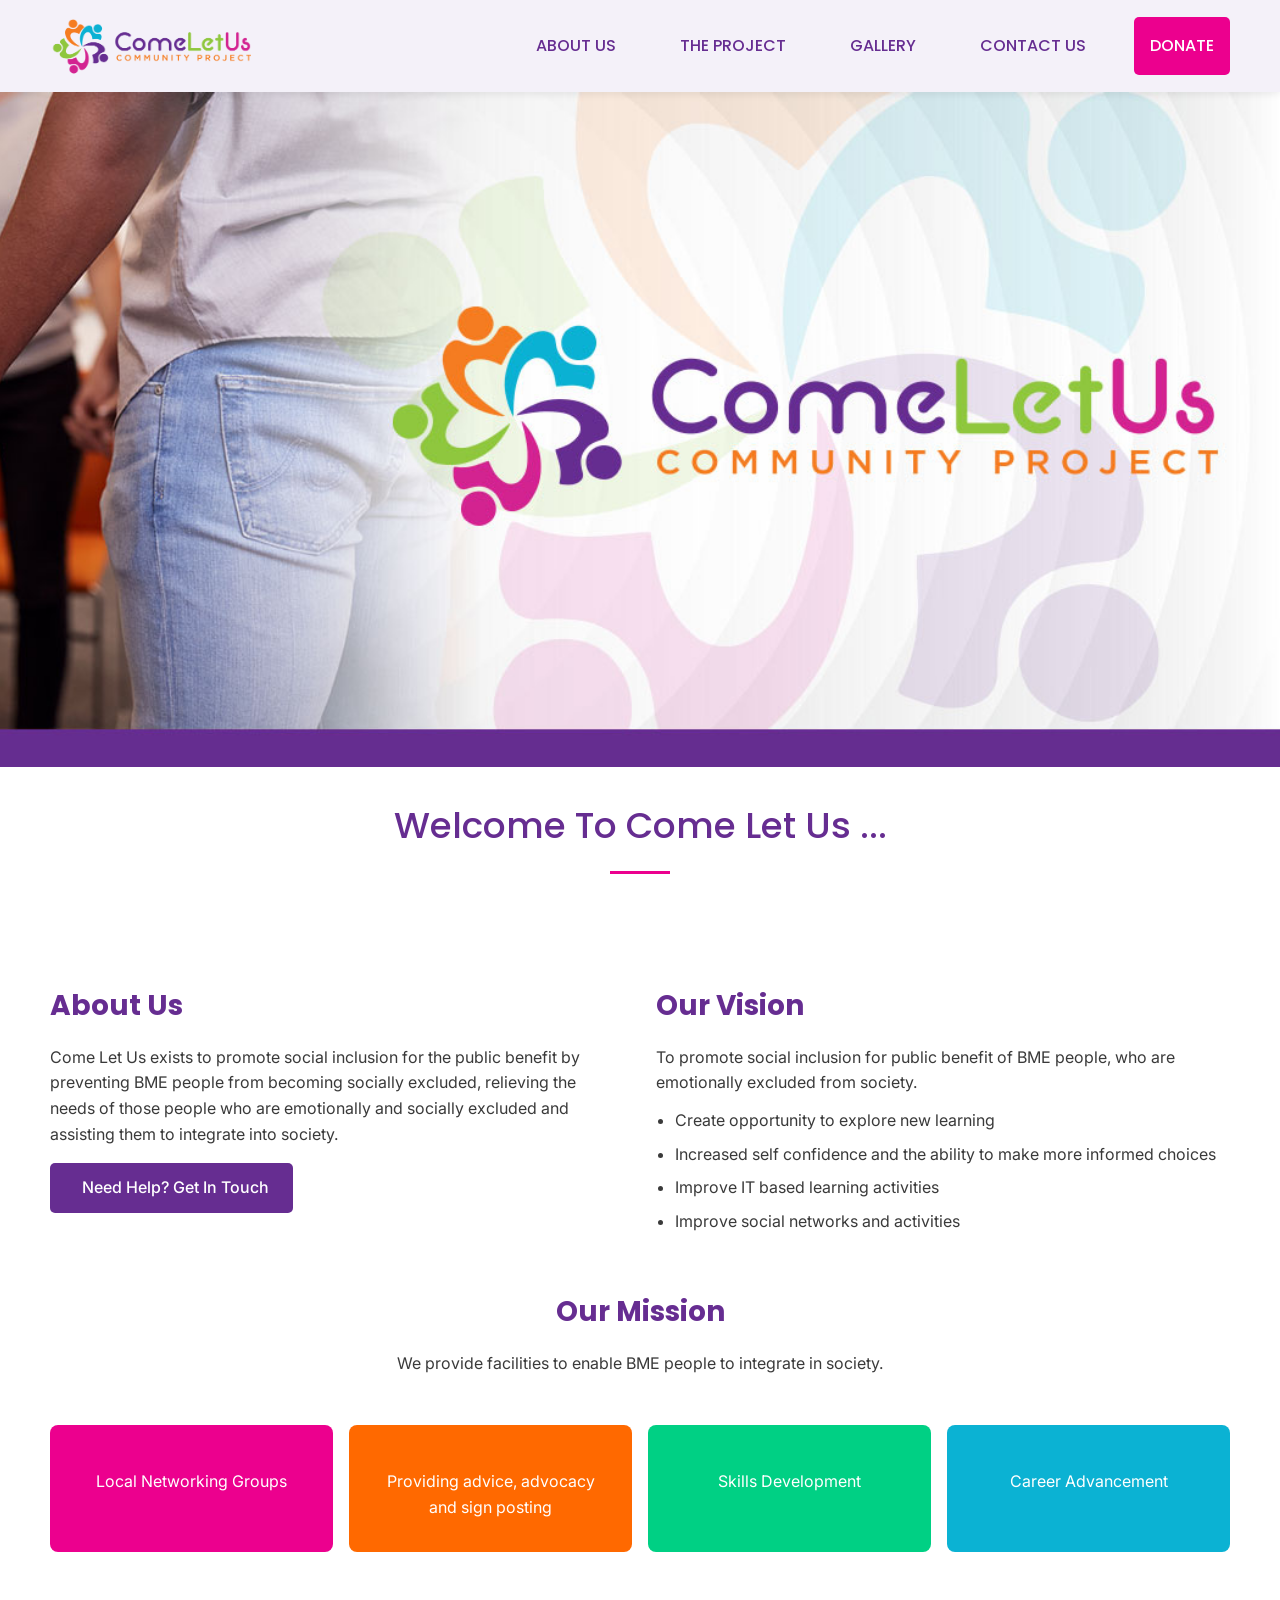
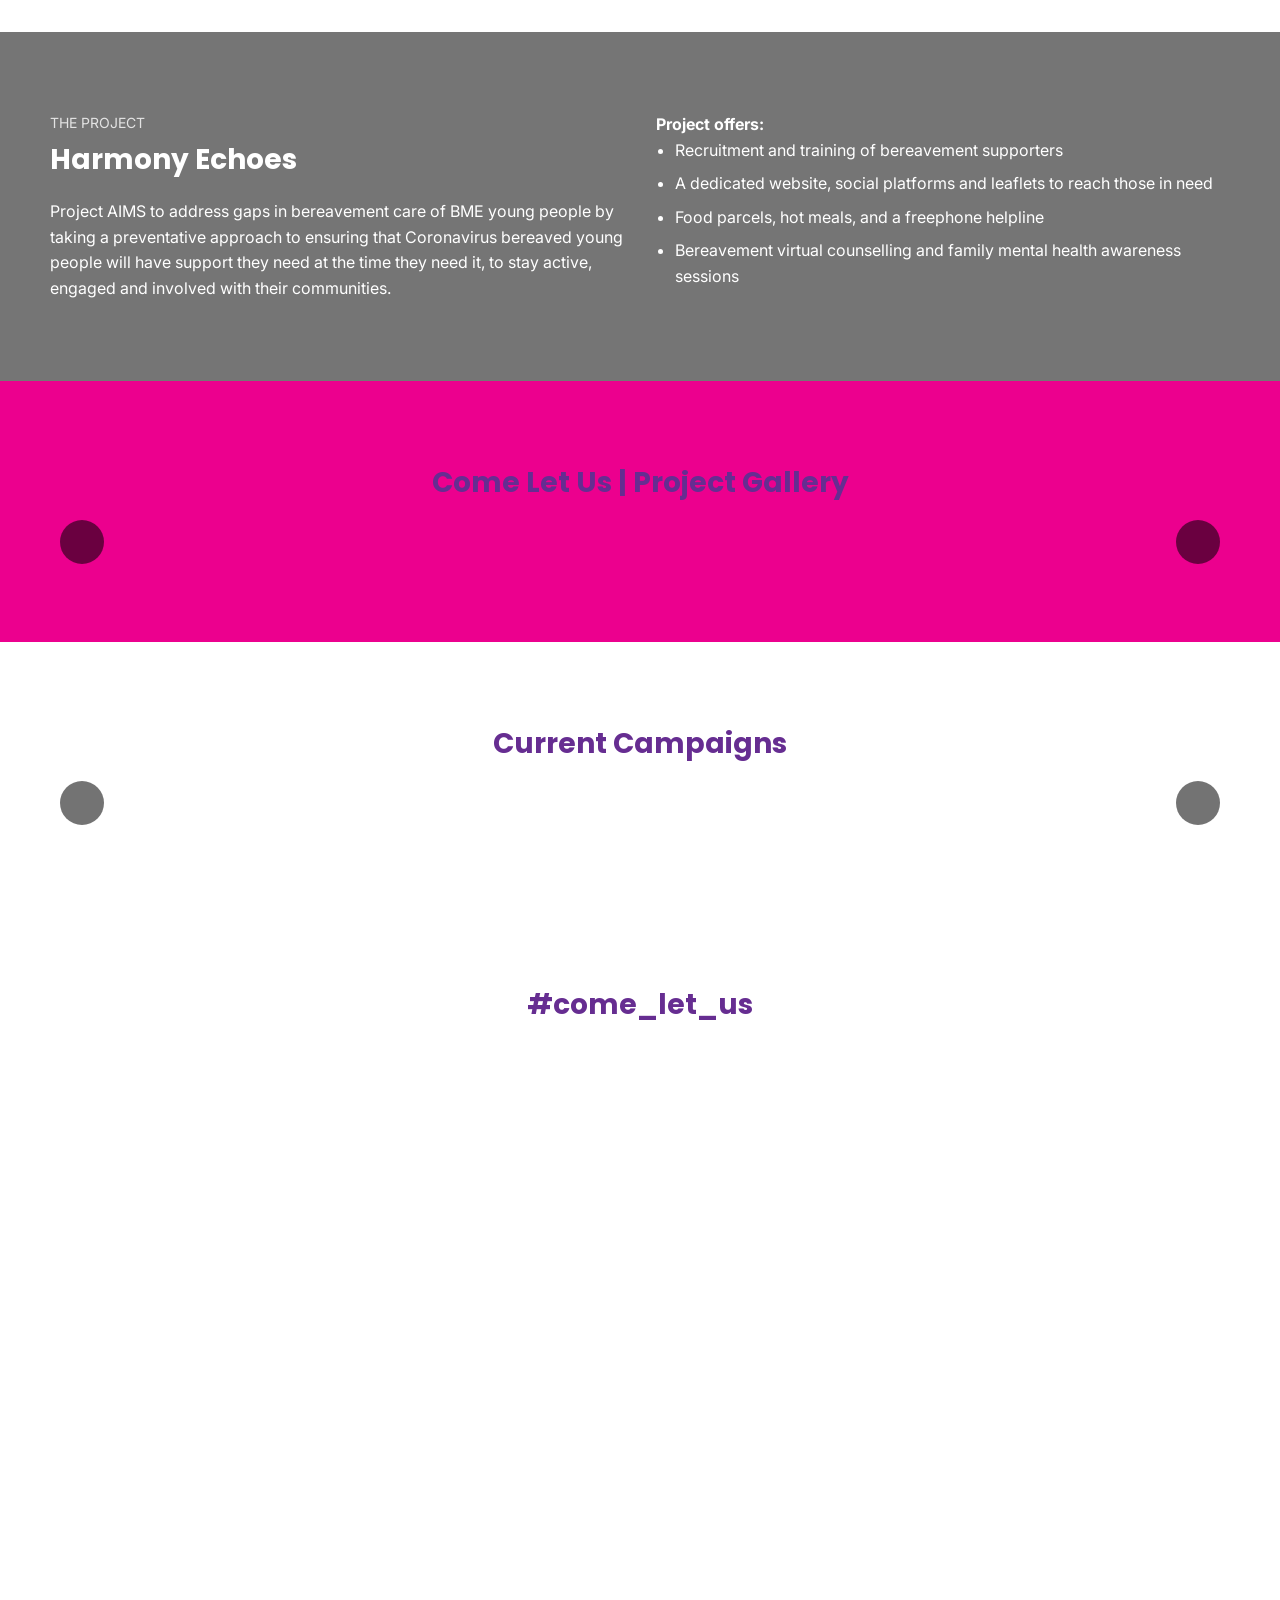
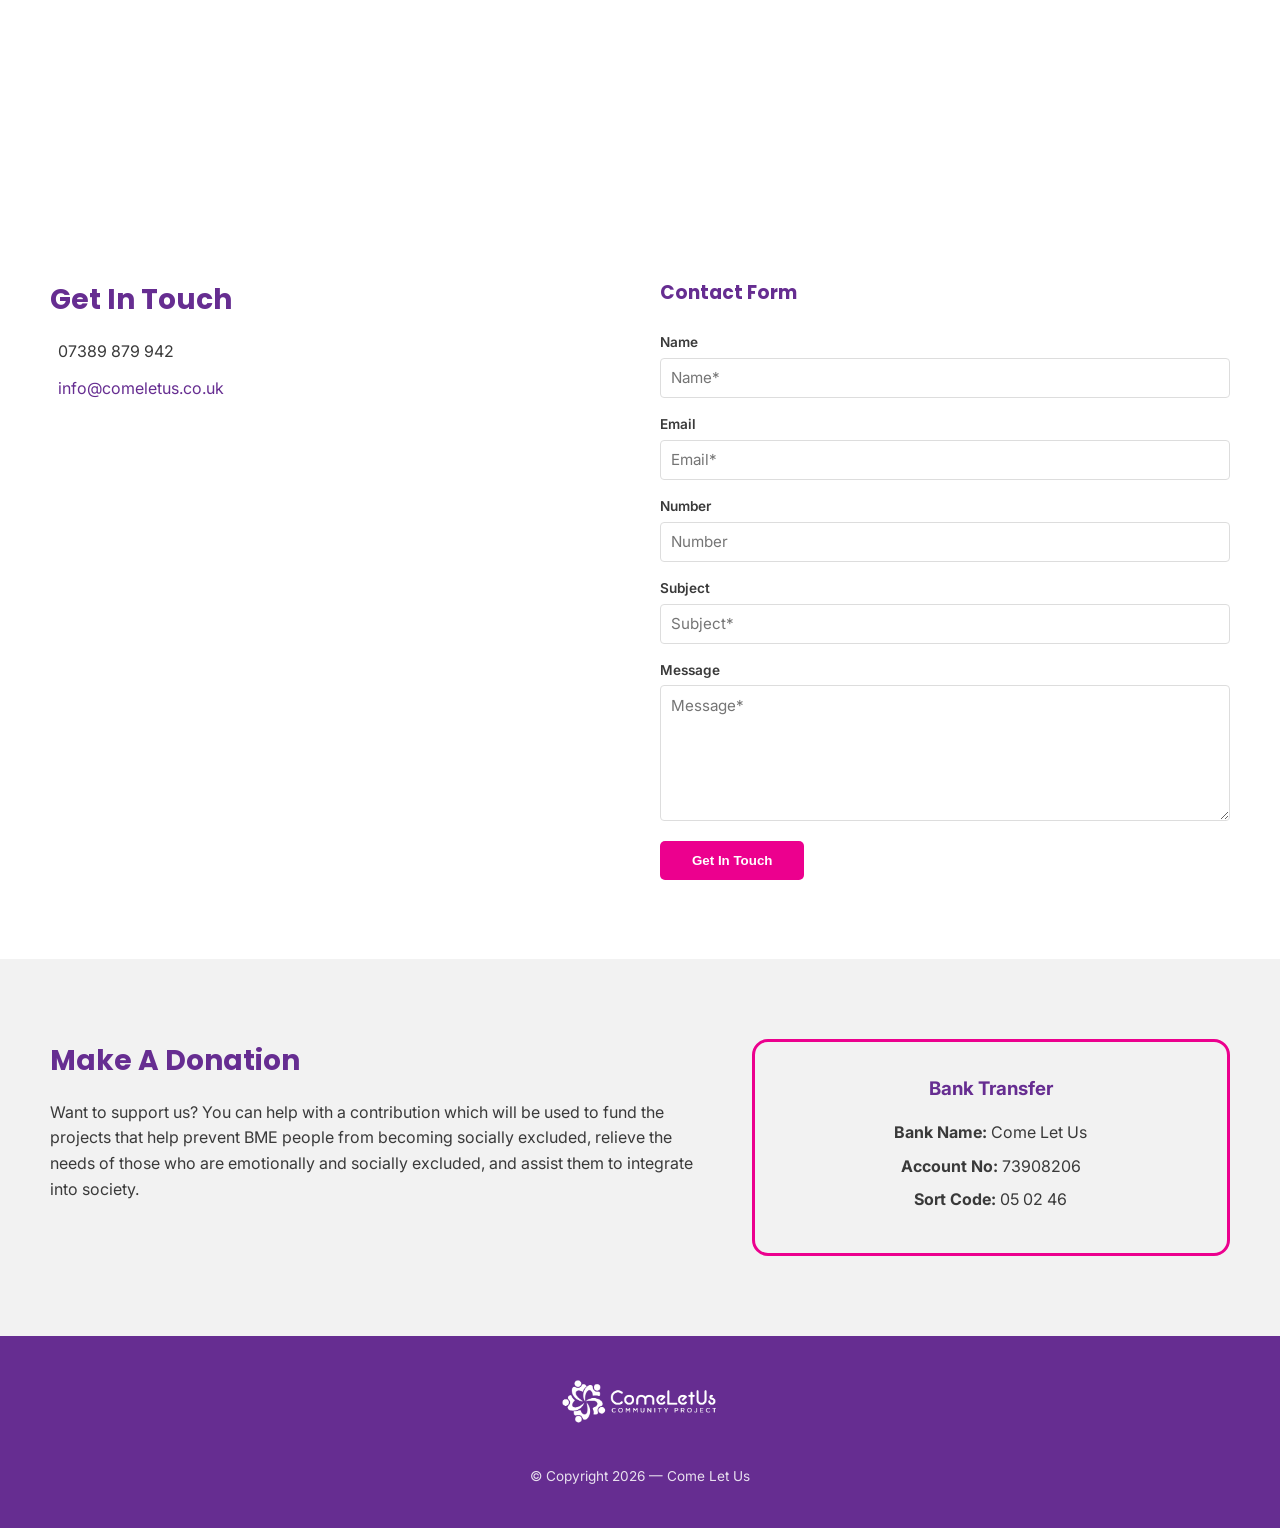
==== index.html @ 97556859 "come_let_us website" ====
<!DOCTYPE html>
<html lang="en">

<head>
  <meta charset="UTF-8">
  <meta name="viewport" content="width=device-width, initial-scale=1.0">
  <title>Come Let Us | Preventing BME People From Becoming Socially Excluded</title>
  <link rel="stylesheet" href="styles.css">
  <link rel="preconnect" href="https://fonts.googleapis.com">
  <link rel="preconnect" href="https://fonts.gstatic.com" crossorigin>
  <link
    href="https://fonts.googleapis.com/css2?family=Inter:ital,opsz,wght@0,14..32,100..900;1,14..32,100..900&family=Poppins:ital,wght@0,100;0,200;0,300;0,400;0,500;0,600;0,700;0,800;0,900;1,100;1,200;1,300;1,400;1,500;1,600;1,700;1,800;1,900&display=swap"
    rel="stylesheet">
  <link rel="stylesheet" type="text/css"
    href="https://cdn.jsdelivr.net/npm/@phosphor-icons/web@2.1.1/src/regular/style.css" />
  <link rel="stylesheet" type="text/css"
    href="https://cdn.jsdelivr.net/npm/@phosphor-icons/web@2.1.1/src/fill/style.css" />
</head>

<body>

  <header>
    <div class="logo-container">
      <a href="#top"><img src="images/come_let_us_logo.png" alt="Come Let Us logo"></a>
    </div>

    <nav class="navbar desktop-only">
      <ul>
        <li><a href="#about">ABOUT US</a></li>
        <li><a href="#theproject">THE PROJECT</a></li>
        <li><a href="#gallery">GALLERY</a></li>
        <li><a href="#contact">CONTACT US</a></li>
        <li class="donate-item"><a href="#donate" role="button">DONATE</a></li>
      </ul>
    </nav>

    <div class="mobile-only">
      <button id="navToggle" class="hamburger-btn" aria-label="Toggle navigation menu" aria-expanded="false"
        aria-controls="mobileNav">
        <i class="ph ph-list" id="iconBars"></i>
        <i class="ph ph-x" id="iconX"></i>
      </button>
    </div>

    <nav id="mobileNav" class="mobile-nav">
      <ul>
        <li><a href="#about">ABOUT US</a></li>
        <li><a href="#theproject">THE PROJECT</a></li>
        <li><a href="#gallery">GALLERY</a></li>
        <li><a href="#contact">CONTACT US</a></li>
        <li class="donate-item"><a href="#donate" role="button">DONATE</a></li>
      </ul>
    </nav>
  </header>

  <main>

    <section class="first-section">
      <img src="./images/come_let_us.jpg" alt="Come Let Us hero banner">
    </section>

    <section class="second-section reveal-on-scroll">
      <h1>Welcome To Come Let Us ...</h1>
      <hr>
    </section>

    <section id="about" class="about-section anchor-target reveal-on-scroll">
      <div class="about-grid">
        <div class="about-block">
          <h2>About Us</h2>
          <p>
            Come Let Us exists to promote social inclusion for the public
            benefit by preventing BME people from becoming socially
            excluded, relieving the needs of those people who are
            emotionally and socially excluded and assisting them to
            integrate into society.
          </p>
          <a href="#contact" class="cta-link">
            <i class="ph ph-hand-heart"></i> Need Help? Get In Touch
          </a>
        </div>

        <div class="about-block">
          <h2>Our Vision</h2>
          <p>To promote social inclusion for public benefit of BME people, who are emotionally excluded from society.
          </p>
          <ul>
            <li>Create opportunity to explore new learning</li>
            <li>Increased self confidence and the ability to make more informed choices</li>
            <li>Improve IT based learning activities</li>
            <li>Improve social networks and activities</li>
          </ul>
        </div>
      </div>

      <div class="mission-block">
        <h2>Our Mission</h2>
        <p>We provide facilities to enable BME people to integrate in society.</p>
      </div>

      <div class="value-cards">
        <div class="value-card reveal-on-scroll" style="background-color: var(--brand-pink);">
          <i class="ph ph-users-three"></i>
          <p>Local Networking Groups</p>
        </div>
        <div class="value-card reveal-on-scroll delay-1" style="background-color: var(--primary-orange);">
          <i class="ph ph-megaphone"></i>
          <p>Providing advice, advocacy and sign posting</p>
        </div>
        <div class="value-card reveal-on-scroll delay-2" style="background-color: var(--accent-green);">
          <i class="ph ph-graduation-cap"></i>
          <p>Skills Development</p>
        </div>
        <div class="value-card reveal-on-scroll delay-3" style="background-color: var(--primary-blue);">
          <i class="ph ph-briefcase"></i>
          <p>Career Advancement</p>
        </div>
      </div>
    </section>

    <section id="theproject" class="project-section anchor-target reveal-on-scroll">
      <div class="project-grid">
        <div class="project-block">
          <p class="eyebrow">The Project</p>
          <h2>Harmony Echoes</h2>
          <p>
            Project AIMS to address gaps in bereavement care of BME young
            people by taking a preventative approach to ensuring that
            Coronavirus bereaved young people will have support they need
            at the time they need it, to stay active, engaged and
            involved with their communities.
          </p>
        </div>

        <div class="project-block">
          <p><strong>Project offers:</strong></p>
          <ul>
            <li>Recruitment and training of bereavement supporters</li>
            <li>A dedicated website, social platforms and leaflets to reach those in need</li>
            <li>Food parcels, hot meals, and a freephone helpline</li>
            <li>Bereavement virtual counselling and family mental health awareness sessions</li>
          </ul>
        </div>
      </div>
    </section>

    <section id="gallery" class="gallery-section anchor-target reveal-on-scroll">
      <h2>Come Let Us | Project Gallery</h2>
      <div class="gallery-strip-wrap">
        <button class="gallery-arrow prev" data-target="galleryStrip" aria-label="Scroll gallery left">
          <i class="ph ph-caret-left"></i>
        </button>

        <div class="gallery-strip" id="galleryStrip">
          
        </div>

        <button class="gallery-arrow next" data-target="galleryStrip" aria-label="Scroll gallery right">
          <i class="ph ph-caret-right"></i>
        </button>
      </div>

      <button class="load-more-btn" data-target="galleryStrip">Load More</button>
    </section>

    <div class="simple-lightbox-overlay" id="simpleLightboxOverlay">
      <img src="" alt="" id="simpleLightboxImage">
    </div>

    <section class="flyers-section anchor-target reveal-on-scroll">
      <h2>Current Campaigns</h2>
      <div class="gallery-strip-wrap">
        <button class="gallery-arrow prev" data-target="flyerStrip" aria-label="Scroll flyers left">
          <i class="ph ph-caret-left"></i>
        </button>

        <div class="gallery-strip" id="flyerStrip">
          
        </div>

        <button class="gallery-arrow next" data-target="flyerStrip" aria-label="Scroll flyers right">
          <i class="ph ph-caret-right"></i>
        </button>
      </div>

      <button class="load-more-btn" data-target="flyerStrip">Load More</button>
    </section>

    <div class="lightbox-overlay" id="lightboxOverlay">
      <div class="lightbox-content-card">

        <div class="lightbox-image-pane">
          <img src="" alt="" id="lightboxImage">
        </div>

        <div class="lightbox-info-pane">
          <button class="lightbox-close-btn" id="lightboxCloseBtn" aria-label="Close">&times;</button>

          <div class="lightbox-details">
            <h3 id="lightboxTitle">Campaign Title</h3>
            <p id="lightboxCounter">1 / 10</p>
          </div>

          <div class="lightbox-actions-row">
            <div class="share-menu-container">
              <button class="share-trigger-btn" id="shareTriggerBtn" type="button">
                <i class="ph ph-share-network"></i> Share
              </button>

              <div class="share-dropdown" id="shareDropdown">
                <a href="#" class="share-icon fb" aria-label="Share on Facebook"><i
                    class="ph-fill ph-facebook-logo"></i></a>
                <a href="#" class="share-icon tw" aria-label="Share on X"><i class="ph-fill ph-x-logo"></i></a>
                <a href="#" class="share-icon ln" aria-label="Share on LinkedIn"><i
                    class="ph-fill ph-linkedin-logo"></i></a>
                <a href="#" class="share-icon pin" aria-label="Share on Pinterest"><i
                    class="ph-fill ph-pinterest-logo"></i></a>
                <a href="#" class="share-icon em" aria-label="Share via Email"><i class="ph-fill ph-envelope"></i></a>
              </div>
            </div>

            <a href="https://www.instagram.com/come_let_us/" target="_blank" rel="noopener"
              class="instagram-panel-link">
              <i class="ph ph-instagram-logo"></i> Instagram
            </a>
          </div>
        </div>

      </div>
    </div>

    <section class="videos-section anchor-target">
      <h2>#come_let_us</h2>
      <div class="video-grid">
        <div class="video-wrap">
          <iframe src="https://www.youtube.com/embed/sjAuBuwFG6w" title="Come Let Us project video" frameborder="0"
            allow="accelerometer; autoplay; clipboard-write; encrypted-media; gyroscope; picture-in-picture"
            allowfullscreen></iframe>
        </div>
        <div class="video-wrap">
          <iframe src="https://www.youtube.com/embed/yLN5S4JwXCw" title="Come Let Us bereavement presentation"
            frameborder="0"
            allow="accelerometer; autoplay; clipboard-write; encrypted-media; gyroscope; picture-in-picture"
            allowfullscreen></iframe>
        </div>
        <div class="video-wrap">
          <iframe src="https://www.youtube.com/embed/S5Kuxx9ghHA" title="January 2023 working and walking healthy"
            frameborder="0"
            allow="accelerometer; autoplay; clipboard-write; encrypted-media; gyroscope; picture-in-picture"
            allowfullscreen></iframe>
        </div>
      </div>
    </section>

    <section id="contact" class="contact-section anchor-target reveal-on-scroll">
      <div class="contact-grid">
        <div class="contact-details">
          <h2>Get In Touch</h2>
          <p><i class="ph ph-phone"></i> 07389 879 942</p>
          <p><i class="ph ph-envelope"></i> <a href="mailto:info@comeletus.co.uk">info@comeletus.co.uk</a></p>
        </div>
        <form class="contact-form" id="contactForm">
          <h3>Contact Form</h3>

          <label for="name">Name</label>
          <input type="text" id="name" name="name" placeholder="Name*" required>

          <label for="email">Email</label>
          <input type="email" id="email" name="email" placeholder="Email*" required>

          <label for="phone">Number</label>
          <input type="tel" id="phone" name="phone" placeholder="Number">

          <label for="subject">Subject</label>
          <input type="text" id="subject" name="subject" placeholder="Subject*" required>

          <label for="message">Message</label>
          <textarea id="message" name="message" rows="6" placeholder="Message*" required></textarea>

          <button type="submit">Get In Touch</button>
        </form>
      </div>
    </section>

    <section id="donate" class="donate-section anchor-target reveal-on-scroll">
      <div class="donate-grid">
        <div class="donate-text">
          <h2>Make A Donation</h2>
          <p>
            Want to support us? You can help with a contribution which
            will be used to fund the projects that help prevent BME
            people from becoming socially excluded, relieve the needs
            of those who are emotionally and socially excluded, and
            assist them to integrate into society.
          </p>
        </div>

        <div class="donate-card">
          <h3>Bank Transfer</h3>
          <p><strong>Bank Name:</strong> Come Let Us</p>
          <p><strong>Account No:</strong> 73908206</p>
          <p><strong>Sort Code:</strong> 05 02 46</p>
        </div>
      </div>
    </section>

  </main>

  <footer class="site-footer">
    <div class="footer-inner">
      <img src="images/come_let_us_logo.png" alt="Come Let Us logo" class="footer-logo">
      <ul class="footer-socials">
        <li><a href="https://www.facebook.com/ComeLetUsCommunityProject" target="_blank" rel="noopener"
            aria-label="Facebook"><i class="ph ph-facebook-logo"></i></a></li>
        <li><a href="https://www.instagram.com/come_let_us/" target="_blank" rel="noopener" aria-label="Instagram"><i
              class="ph ph-instagram-logo"></i></a></li>
      </ul>
      <p class="footer-copyright">&copy; Copyright 2026 — Come Let Us</p>
    </div>
  </footer>

  <a href="#top" class="scroll-top-link" id="scrollTopLink" aria-label="Scroll to top">
    <i class="ph ph-arrow-up"></i>
  </a>
  <script src="https://cdn.jsdelivr.net/npm/@supabase/supabase-js@2/dist/umd/supabase.js"></script>
  <script src="script.js"></script>
</body>

</html>
---- styles.css ----
/* ============================================
   DESIGN TOKENS
   ============================================ */
:root {
  --primary-blue: #0bb2d3;
  --accent-green: #00d084;
  --primary-lightgreen: #7bdcb5;
  --brand-pink: #ec008e;
  --primary-purple: #662d91;
  --primary-orange: #ff6900;
  --font-family-header: 'Poppins';
  --font-family-body: 'Inter';
  --header-height: 92px;
}

html {
  scroll-behavior: smooth;
}

* {
  margin: 0;
  padding: 0;
  box-sizing: border-box;
}

body {
  width: 100%;
  font-family: var(--font-family-body), sans-serif;
  color: #3a3a3a;
  line-height: 1.6;
}

img {
  max-width: 100%;
  display: block;
}

header {
  position: fixed;
  top: 0;
  left: 0;
  z-index: 1000;
  display: flex;
  justify-content: space-between;
  align-items: center;
  padding: 0 20px;
  background-color: #f4f1f9;
  box-shadow: 0 2px 8px rgba(0, 0, 0, 0.08);
  width: 100%;
  height: var(--header-height);
}

.logo-container {
  flex-shrink: 0;
}

.logo-container img {
  width: auto;
  height: 48px;
}

@media (min-width: 768px) {
  header {
    padding: 0 50px;
  }

  .logo-container img {
    height: 64px;
  }
}

nav,
.navbar ul li a {
  font-family: var(--font-family-header), sans-serif;
}

.navbar ul {
  display: flex;
  gap: 2rem;
}

.navbar ul li {
  list-style: none;
  white-space: nowrap;
}

.navbar ul li a {
  font-size: 16px;
  font-weight: 500;
  text-decoration: none;
  color: var(--primary-purple);
  padding: 1rem 1rem;
  background-color: transparent;
  display: inline-block;
}

.navbar ul li a:hover {
  background-color: rgba(102, 45, 145, 0.1);
  color: var(--primary-purple);
}

.navbar ul li.donate-item a {
  background-color: var(--brand-pink);
  color: #ffffff;
  border-radius: 5px;
}

.navbar ul li.donate-item a:hover {
  background-color: #c9007a;
}

.mobile-only {
  display: none;
}

.hamburger-btn {
  position: relative;
  width: 32px;
  height: 32px;
  background: none;
  border: none;
  cursor: pointer;
  padding: 0;
}

.hamburger-btn i {
  position: absolute;
  top: 0;
  left: 0;
  font-size: 28px;
  color: var(--primary-purple);
  transition:
    opacity 0.25s ease,
    transform 0.25s ease;
}

#iconX {
  opacity: 0;
  transform: rotate(-90deg);
}

.hamburger-btn.is-open #iconBars {
  opacity: 0;
  transform: rotate(90deg);
}

.hamburger-btn.is-open #iconX {
  opacity: 1;
  transform: rotate(0deg);
}

.mobile-nav {
  max-height: 0;
  overflow: hidden;
  transition: max-height 0.3s ease;
  position: fixed;
  top: var(--header-height);
  left: 0;
  width: 100%;
  background: #ffffff;
  z-index: 999;
}

.mobile-nav.is-open {
  max-height: 400px;
}

.mobile-nav ul {
  list-style: none;
}

.mobile-nav ul li {
  border-top: 1px solid rgba(102, 45, 145, 0.1);
}

.mobile-nav ul li a {
  display: block;
  padding: 1rem 1.25rem;
  color: var(--primary-purple);
  text-decoration: none;
  font-size: 15px;
}

.mobile-nav ul li.donate-item {
  padding: 1rem 1.25rem;
  border-top: 1px solid rgba(102, 45, 145, 0.1);
}

.mobile-nav ul li.donate-item a {
  display: inline-block;
  background-color: var(--brand-pink);
  color: #ffffff;
  padding: 0.5rem 1.2rem;
  border-radius: 5px;
}

@media (max-width: 767px) {
  .desktop-only {
    display: none;
  }
  .mobile-only {
    display: block;
  }
}

.anchor-target {
  scroll-margin-top: var(--header-height);
}

/* ============================================
   SCROLL REVEAL ANIMATIONS
   ============================================ */
.reveal-on-scroll {
  opacity: 1;
  transform: translateY(0);
  transition:
    opacity 0.8s cubic-bezier(0.25, 1, 0.5, 1),
    transform 0.8s cubic-bezier(0.25, 1, 0.5, 1);
  will-change: opacity, transform;
}

.js .reveal-on-scroll {
  opacity: 0;
  transform: translateY(30px);
}

.js .reveal-on-scroll.is-visible {
  opacity: 1;
  transform: translateY(0);
}

.delay-1 {
  transition-delay: 0.15s;
}
.delay-2 {
  transition-delay: 0.3s;
}
.delay-3 {
  transition-delay: 0.45s;
}
.delay-4 {
  transition-delay: 0.6s;
}

main {
  padding-top: var(--header-height);
}

.first-section {
  width: 100%;
  height: 40vh;
}

.first-section img {
  height: 100%;
  width: 100%;
  object-fit: cover;
  object-position: right;
}

@media (min-width: 768px) {
  .first-section {
    height: 75vh;

  }
}

.second-section {
  padding: 30px 40px;
  text-align: center;
}

.second-section h1 {
  font-size: 36px;
  font-weight: 500;
  font-family: var(--font-family-header), sans-serif;
  color: var(--primary-purple);
}

.second-section hr {
  width: 60px;
  height: 3px;
  margin: 1rem auto 0;
  background-color: var(--brand-pink);
  border: none;
}

.about-section,
.project-section,
.gallery-section,
.flyers-section,
.videos-section,
.contact-section,
.donate-section {
  padding: 50px 20px;
}

@media (min-width: 768px) {
  .about-section,
  .project-section,
  .gallery-section,
  .flyers-section,
  .videos-section,
  .contact-section,
  .donate-section {
    padding: 80px 50px;
  }
}

.about-section h2,
.project-section h2,
.gallery-section h2,
.flyers-section h2,
.videos-section h2,
.contact-section h2,
.donate-section h2 {
  font-family: var(--font-family-header), sans-serif;
  color: var(--primary-purple);
  font-size: 28px;
  margin-bottom: 1rem;
}

.about-grid {
  display: grid;
  gap: 2rem;
}

@media (min-width: 768px) {
  .about-grid {
    grid-template-columns: 1fr 1fr;
  }
}

.about-block ul {
  margin-top: 0.75rem;
  padding-left: 1.2rem;
}

.about-block li {
  margin-bottom: 0.5rem;
}

.cta-link {
  display: inline-flex;
  align-items: center;
  gap: 0.5rem;
  margin-top: 1rem;
  color: #ffffff;
  background-color: var(--primary-purple);
  padding: 0.75rem 1.5rem;
  border-radius: 5px;
  text-decoration: none;
  font-weight: 500;
}

.cta-link:hover {
  background-color: #4f2270;
}

.mission-block {
  text-align: center;
  margin: 3rem 0;
}

.value-cards {
  display: grid;
  grid-template-columns: 1fr;
  gap: 1rem;
}

@media (min-width: 600px) {
  .value-cards {
    grid-template-columns: repeat(2, 1fr);
  }
}

@media (min-width: 1000px) {
  .value-cards {
    grid-template-columns: repeat(4, 1fr);
  }
}

.value-card {
  color: #ffffff;
  padding: 2rem 1.5rem;
  border-radius: 8px;
  text-align: center;
}

.value-card i {
  font-size: 36px;
  margin-bottom: 0.75rem;
  display: block;
}

.project-section {
  background-color: #757575;
  color: #ffffff;
}

.project-section h2,
.project-section .eyebrow {
  color: #ffffff;
}

.eyebrow {
  text-transform: uppercase;
  font-size: 14px;
  opacity: 0.8;
  margin-bottom: 0.25rem;
}

.project-grid {
  display: grid;
  gap: 2rem;
}

@media (min-width: 768px) {
  .project-grid {
    grid-template-columns: 1fr 1fr;
  }
}

.project-block ul {
  padding-left: 1.2rem;
}

.project-block li {
  margin-bottom: 0.5rem;
}

/* ============================================
   GALLERY + FLYERS
   ============================================ */
.gallery-section {
  background-color: var(--brand-pink);
  color: #ffffff;
}

.gallery-section h2,
.flyers-section h2 {
  text-align: center;
}

.flyers-section h2 {
  color: var(--primary-purple);
}

.gallery-strip-wrap {
  position: relative;
}

.gallery-strip {
  display: flex;
  flex-direction: column;
  gap: 12px;
  width: 100%;
}

.gallery-strip img {
  width: 100%;
  border-radius: 2px;
  aspect-ratio: 4 / 3;
  object-fit: cover;
  cursor: pointer;
  transition: transform 0.2s ease-in-out;
}

.gallery-strip img:hover {
  transform: scale(1.03);
}

.gallery-strip img:active {
  transform: scale(0.97);
}

.gallery-strip .extra-item {
  display: none;
}

.gallery-strip.is-revealed .extra-item {
  display: block;
}

.load-more-btn {
  display: block;
  margin: 1.25rem auto 0;
  background-color: var(--primary-purple);
  color: #ffffff;
  border: none;
  border-radius: 5px;
  padding: 0.6rem 1.75rem;
  font-weight: 600;
  cursor: pointer;
}

.load-more-btn:hover {
  background-color: #4f2270;
}

.load-more-btn.is-hidden {
  display: none;
}

@media (min-width: 768px) {
  .gallery-strip {
    flex-direction: row;
    gap: 20px;          /* Restored a nice spacing between your cards */
    overflow-x: auto;   /* Allows smooth horizontal track scrolling */
    scroll-behavior: smooth;
    width: 100%;
    padding: 20px 0;
  }
.gallery-strip::-webkit-scrollbar {
    display: none;
  }
  .gallery-strip {
    -ms-overflow-style: none;  /* IE and Edge */
    scrollbar-width: none;  /* Firefox */
  }
  .gallery-strip .extra-item {
    display: block;
  }

  .gallery-strip img {
  flex: 0 0 280px; /* Lock base basis size explicitly to 280px (Forces width calculation) */
    width: 280px;
    height: 210px;
    aspect-ratio: 4 / 3;
    object-fit: cover;
  }

  .load-more-btn {
    display: none;
  }
}

.gallery-arrow {
  display: none;
}

@media (min-width: 768px) {
  .gallery-arrow {
    display: flex;
    align-items: center;
    justify-content: center;
    position: absolute;
    top: 50%;
    transform: translateY(-50%);
    width: 44px;
    height: 44px;
    border-radius: 50%;
    border: none;
    background-color: rgba(0, 0, 0, 0.55);
    color: #ffffff;
    font-size: 20px;
    cursor: pointer;
    z-index: 5;
    transition: background-color 0.2s ease;
  }

  .gallery-arrow:hover {
    background-color: rgba(0, 0, 0, 0.8);
  }

  .gallery-arrow.prev {
    left: 10px;
  }

  .gallery-arrow.next {
    right: 10px;
  }
}

/* ============================================
   SIMPLE LIGHTBOX — gallery photos only
   Just the clicked image, enlarged, centred, on a dark
   backdrop. No title, counter, Share, or Instagram link —
   that richer panel is reserved for flyers (below).
   ============================================ */
.simple-lightbox-overlay {
  position: fixed;
  inset: 0;
  background-color: rgba(0, 0, 0, 0.85);
  display: flex;
  align-items: center;
  justify-content: center;
  z-index: 2000;
  opacity: 0;
  visibility: hidden;
  transition:
    opacity 0.25s ease,
    visibility 0.25s ease;
  padding: 20px;
}

.simple-lightbox-overlay.is-open {
  opacity: 1;
  visibility: visible;
}

.simple-lightbox-overlay img {
  max-width: 90vw;
  max-height: 85vh;
  border-radius: 2px;
  transform: scale(0.92);
  transition: transform 0.25s ease;
  cursor: zoom-out;
}

.simple-lightbox-overlay.is-open img {
  transform: scale(1);
}

/* ============================================
   LIGHTBOX (enhanced — flyers only)
   ============================================ */
.lightbox-overlay {
  position: fixed;
  inset: 0;
  background-color: rgba(0, 0, 0, 0.85);
  display: flex;
  align-items: center;
  justify-content: center;
  z-index: 2000;
  opacity: 0;
  visibility: hidden;
  transition:
    opacity 0.25s ease,
    visibility 0.25s ease;
  padding: 20px;
}

.lightbox-overlay.is-open {
  opacity: 1;
  visibility: visible;
}

.lightbox-content-card {
  display: flex;
  flex-direction: column;
  background-color: #ffffff;
  width: 95vw;
  max-width: 1100px;
  height: 85vh;
  border-radius: 4px;
  overflow: hidden;
  box-shadow: 0 24px 48px rgba(0, 0, 0, 0.4);
  transform: scale(0.95);
  transition: transform 0.3s cubic-bezier(0.16, 1, 0.3, 1);
}

.lightbox-overlay.is-open .lightbox-content-card {
  transform: scale(1);
}

.lightbox-image-pane {
  background-color: #1a1a1a;
  display: flex;
  align-items: center;
  justify-content: center;
  flex: 1;
  padding: 10px;
  overflow: hidden;
}

.lightbox-image-pane img {
  max-width: 100%;
  max-height: 100%;
  object-fit: contain;
  border-radius: 0;
}

.lightbox-info-pane {
  position: relative;
  width: 100%;
  background-color: #ffffff;
  padding: 30px 24px;
  display: flex;
  flex-direction: column;
  justify-content: flex-start;
  gap: 20px;
  border-top: 1px solid #eee;
}

@media (min-width: 768px) {
  .lightbox-content-card {
    flex-direction: row;
  }
  .lightbox-image-pane {
    flex: 1.4;
  }
  .lightbox-info-pane {
    width: 320px;
    border-top: none;
    border-left: 1px solid #eee;
  }
}

.lightbox-close-btn {
  position: absolute;
  top: 12px;
  right: 16px;
  background: none;
  border: none;
  font-size: 28px;
  color: #666;
  cursor: pointer;
  line-height: 1;
}

.lightbox-details h3 {
  font-family: var(--font-family-header), sans-serif;
  color: var(--primary-purple);
  font-size: 18px;
  margin-bottom: 6px;
  padding-right: 20px;
  text-transform: uppercase;
}

.lightbox-details p {
  font-size: 13px;
  color: #888;
}

.lightbox-actions-row {
  display: flex;
  align-items: center;
  gap: 24px;
  margin-top: 10px;
  font-size: 14px;
}

.share-trigger-btn,
.instagram-panel-link {
  display: inline-flex;
  align-items: center;
  gap: 6px;
  background: none;
  border: none;
  color: #333;
  font-family: inherit;
  font-size: 14px;
  cursor: pointer;
  text-decoration: none;
}

.share-trigger-btn:hover,
.instagram-panel-link:hover {
  color: var(--brand-pink);
}

.share-menu-container {
  position: relative;
}

.share-dropdown {
  position: absolute;
  bottom: calc(100% + 10px);
  left: 0;
  background-color: #222;
  display: flex;
  gap: 12px;
  padding: 8px 14px;
  border-radius: 4px;
  box-shadow: 0 4px 12px rgba(0, 0, 0, 0.25);
  opacity: 0;
  visibility: hidden;
  transform: translateY(5px);
  transition:
    opacity 0.2s ease,
    transform 0.2s ease,
    visibility 0.2s ease;
  z-index: 10;
}

.share-dropdown.is-active {
  opacity: 1;
  visibility: visible;
  transform: translateY(0);
}

.share-dropdown::after {
  content: '';
  position: absolute;
  top: 100%;
  left: 20px;
  border-width: 6px;
  border-style: solid;
  border-color: #222 transparent transparent transparent;
}

.share-icon {
  color: #fff;
  font-size: 18px;
  transition: color 0.15s ease;
}

.share-icon:hover {
  color: var(--primary-blue);
}

/* ============================================
   VIDEOS
   ============================================ */
.videos-section h2 {
  text-align: center;
}

.video-grid {
  display: grid;
  gap: 1.5rem;
}

@media (min-width: 768px) {
  .video-grid {
    grid-template-columns: 1fr 1fr;
  }
}

.video-wrap {
  position: relative;
  width: 100%;
  height: 0;
  padding-bottom: 56.25%;
  border-radius: 8px;
  overflow: hidden;
}

.video-wrap iframe {
  position: absolute;
  top: 0;
  left: 0;
  width: 100%;
  height: 100%;
  border: none;
}

/* ============================================
   CONTACT
   ============================================ */
.contact-grid {
  display: grid;
  gap: 2.5rem;
}

@media (min-width: 768px) {
  .contact-grid {
    grid-template-columns: 1fr 1fr;
  }
}

.contact-details p {
  display: flex;
  align-items: center;
  gap: 0.5rem;
  margin-bottom: 0.75rem;
}

.contact-details a {
  color: var(--primary-purple);
  text-decoration: none;
}

.contact-details a:hover {
  text-decoration: underline;
}

.contact-form {
  display: flex;
  flex-direction: column;
  gap: 0.25rem;
}

.contact-form h3 {
  font-family: var(--font-family-header), sans-serif;
  color: var(--primary-purple);
  margin-bottom: 0.5rem;
}

.contact-form label {
  font-size: 0.85rem;
  font-weight: 600;
  margin-top: 0.75rem;
}

.contact-form input,
.contact-form textarea {
  border: 1px solid #ddd;
  border-radius: 4px;
  padding: 0.6rem;
  font-family: inherit;
  font-size: 0.95rem;
}

.contact-form input:focus,
.contact-form textarea:focus {
  outline: 2px solid var(--primary-purple);
  outline-offset: 1px;
}

.contact-form button {
  margin-top: 1rem;
  align-self: flex-start;
  background-color: var(--brand-pink);
  color: #ffffff;
  border: none;
  border-radius: 5px;
  padding: 0.75rem 2rem;
  font-weight: 600;
  cursor: pointer;
}

.contact-form button:hover {
  background-color: #c9007a;
}

/* ============================================
   DONATE
   ============================================ */
.donate-section {
  background-color: #f2f2f2;
}

.donate-grid {
  display: grid;
  gap: 2rem;
  align-items: start;
}

@media (min-width: 768px) {
  .donate-grid {
    grid-template-columns: 1.4fr 1fr;
  }
}

.donate-card {
  border: 3px solid var(--brand-pink);
  border-radius: 16px;
  padding: 2rem;
  text-align: center;
}

.donate-card h3 {
  color: var(--primary-purple);
  margin-bottom: 1rem;
}

.donate-card p {
  margin-bottom: 0.5rem;
}

/* ============================================
   FOOTER
   ============================================ */
.site-footer {
  background-color: var(--primary-purple);
  color: #ffffff;
  padding: 40px 20px;
}

.footer-inner {
  display: flex;
  flex-direction: column;
  align-items: center;
  gap: 1.25rem;
  text-align: center;
}

.footer-logo {
  height: 50px;
  width: auto;
  filter: brightness(0) invert(1);
}

.footer-socials {
  display: flex;
  gap: 1.25rem;
  list-style: none;
}

.footer-socials a {
  color: #ffffff;
  font-size: 22px;
}

.footer-socials a:hover {
  color: var(--brand-pink);
}

.footer-copyright {
  font-size: 0.85rem;
  opacity: 0.85;
}

/* ============================================
   SCROLL-TO-TOP BUTTON
   ============================================ */
.scroll-top-link {
  position: fixed;
  bottom: 30px;
  right: 30px;
  width: 48px;
  height: 48px;
  border-radius: 50%;
  background-color: var(--primary-purple);
  color: #ffffff;
  display: flex;
  align-items: center;
  justify-content: center;
  font-size: 20px;
  text-decoration: none;
  opacity: 0;
  visibility: hidden;
  transition:
    opacity 0.25s ease,
    visibility 0.25s ease;
  z-index: 998;
}

.scroll-top-link.is-visible {
  opacity: 1;
  visibility: visible;
}

.scroll-top-link:hover {
  background-color: var(--brand-pink);
}
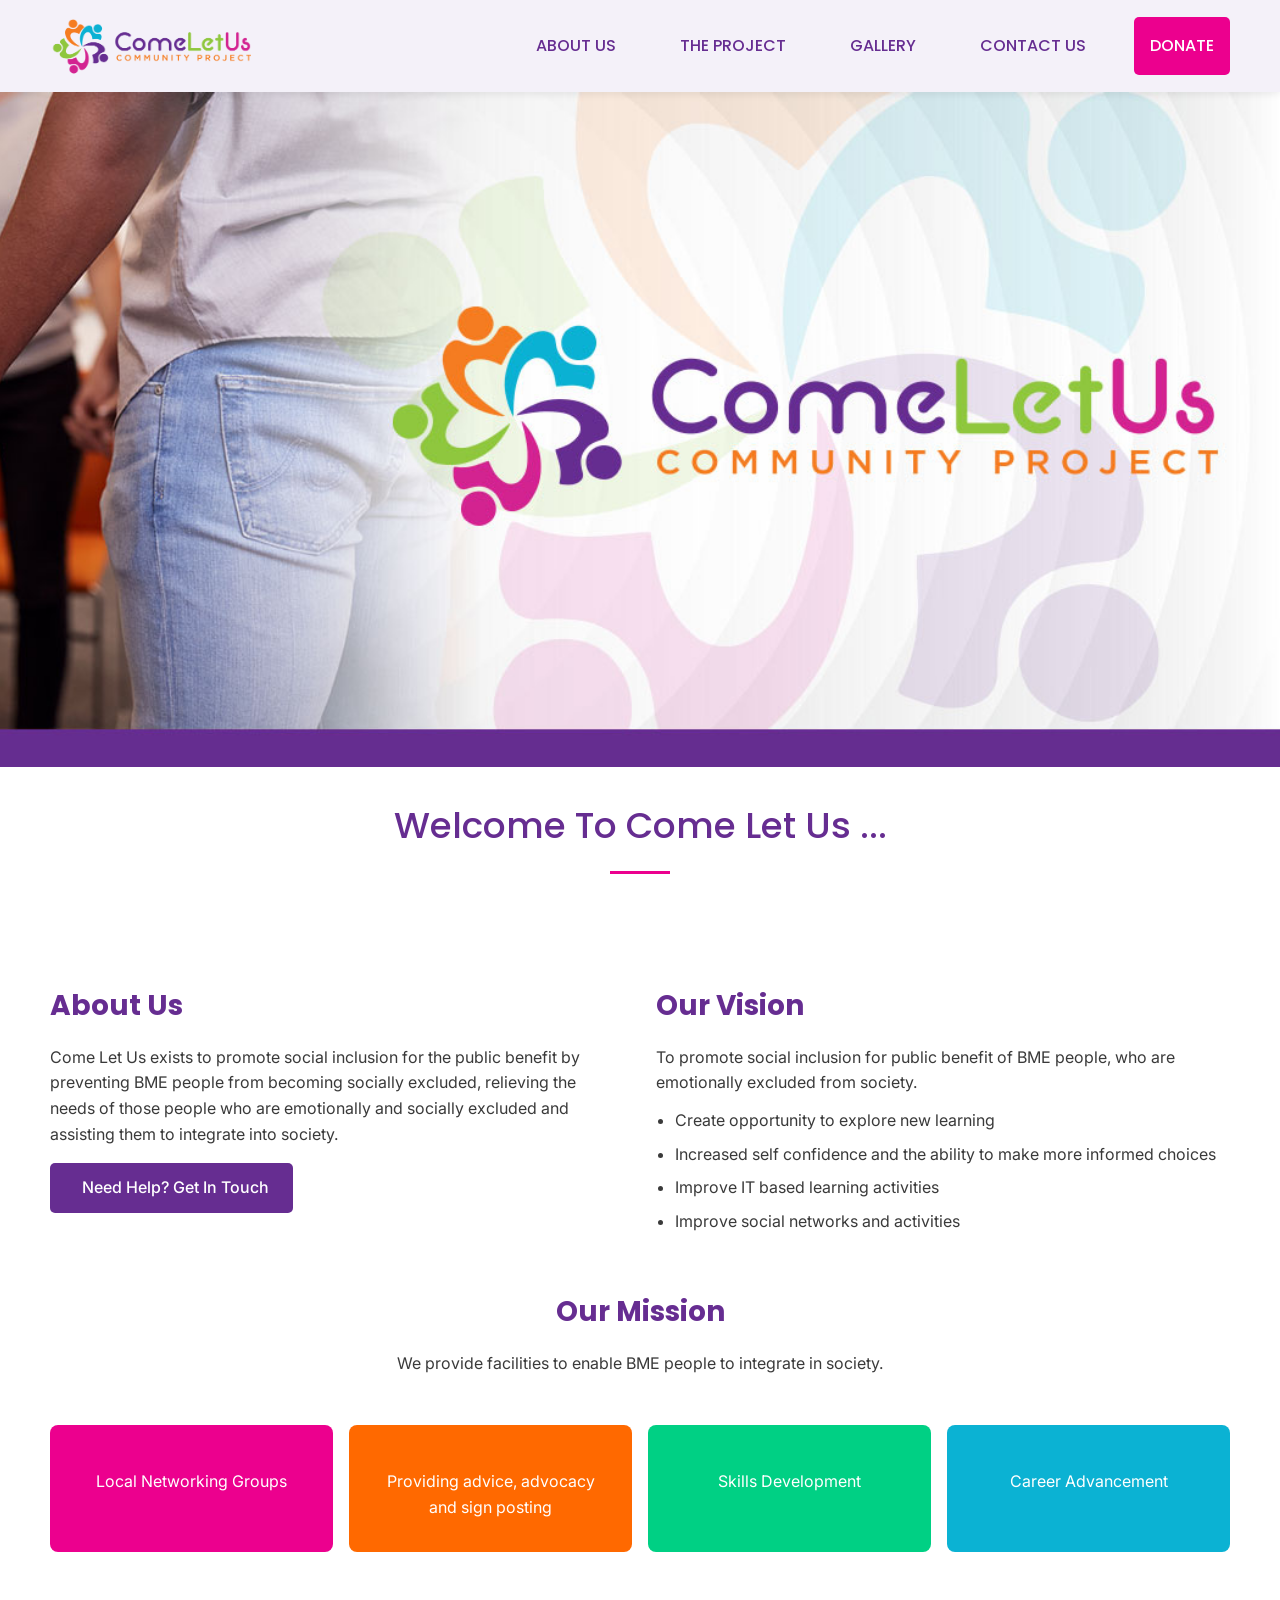
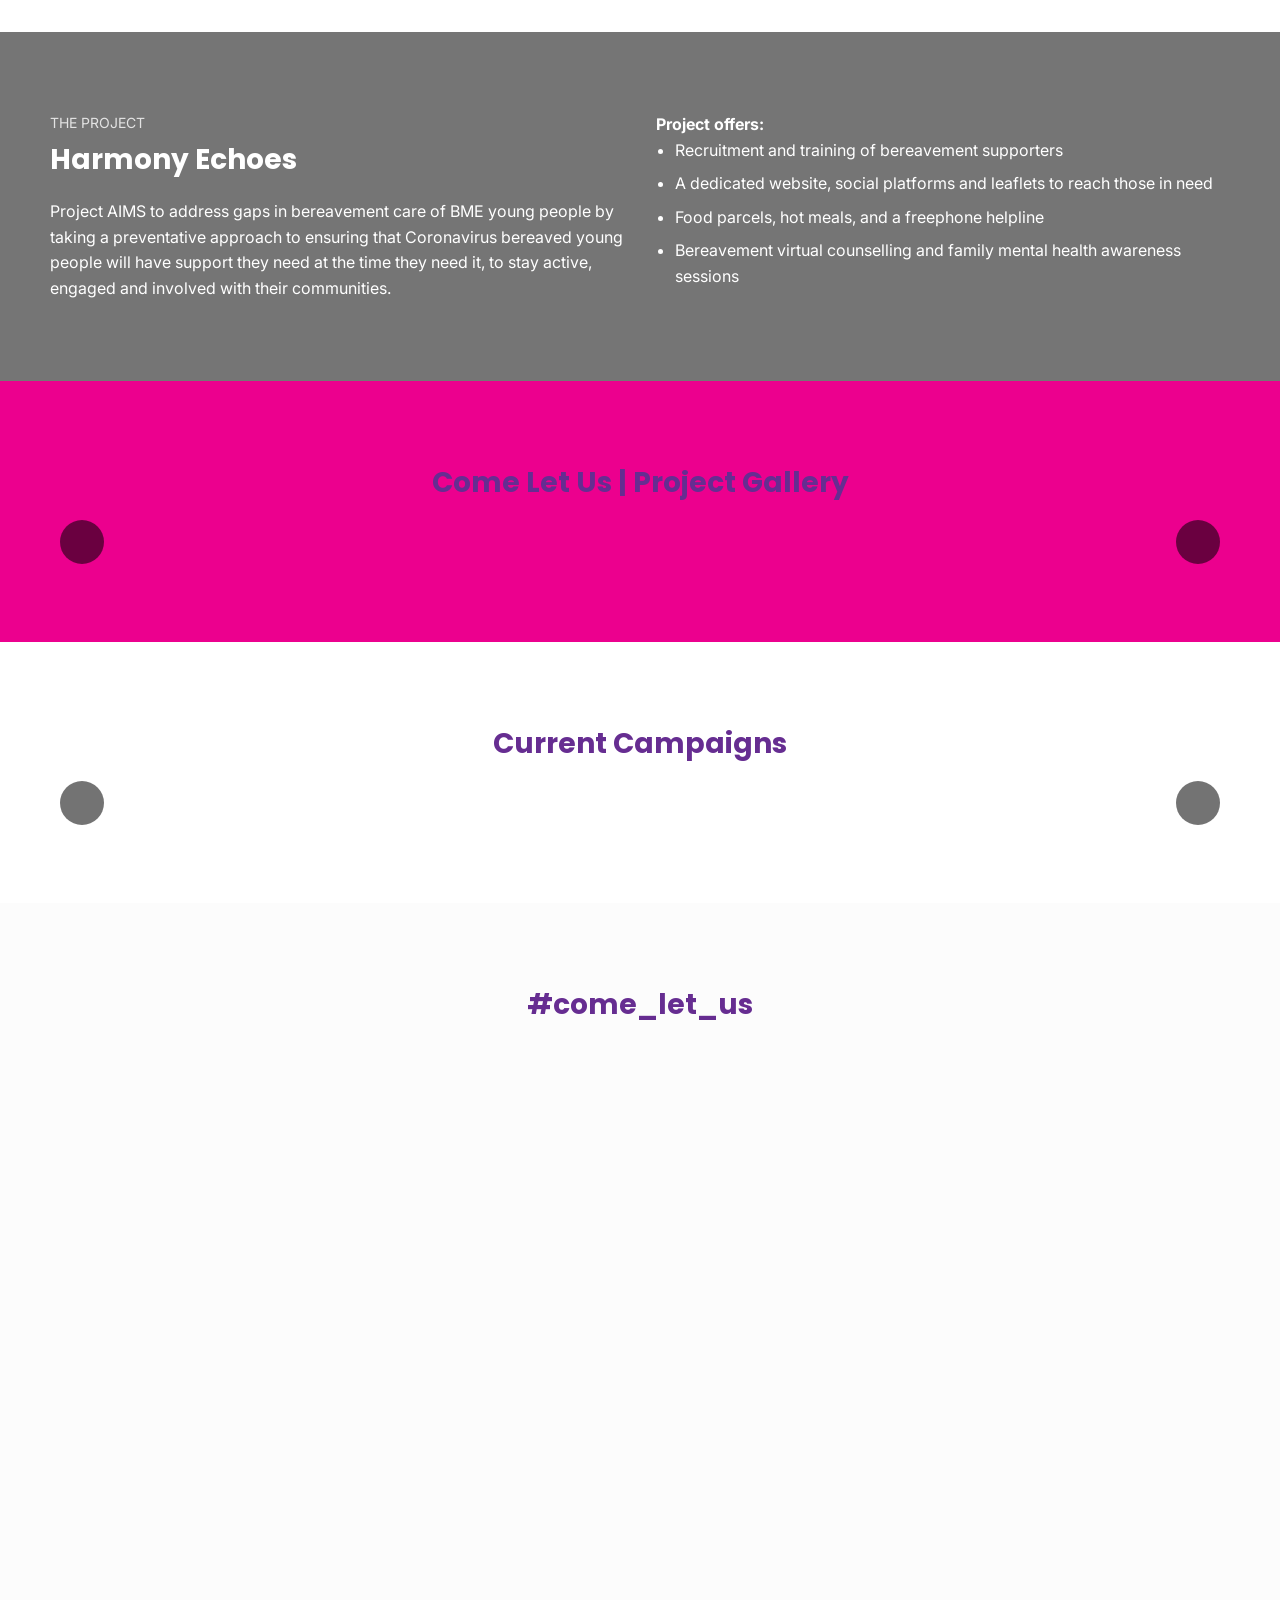
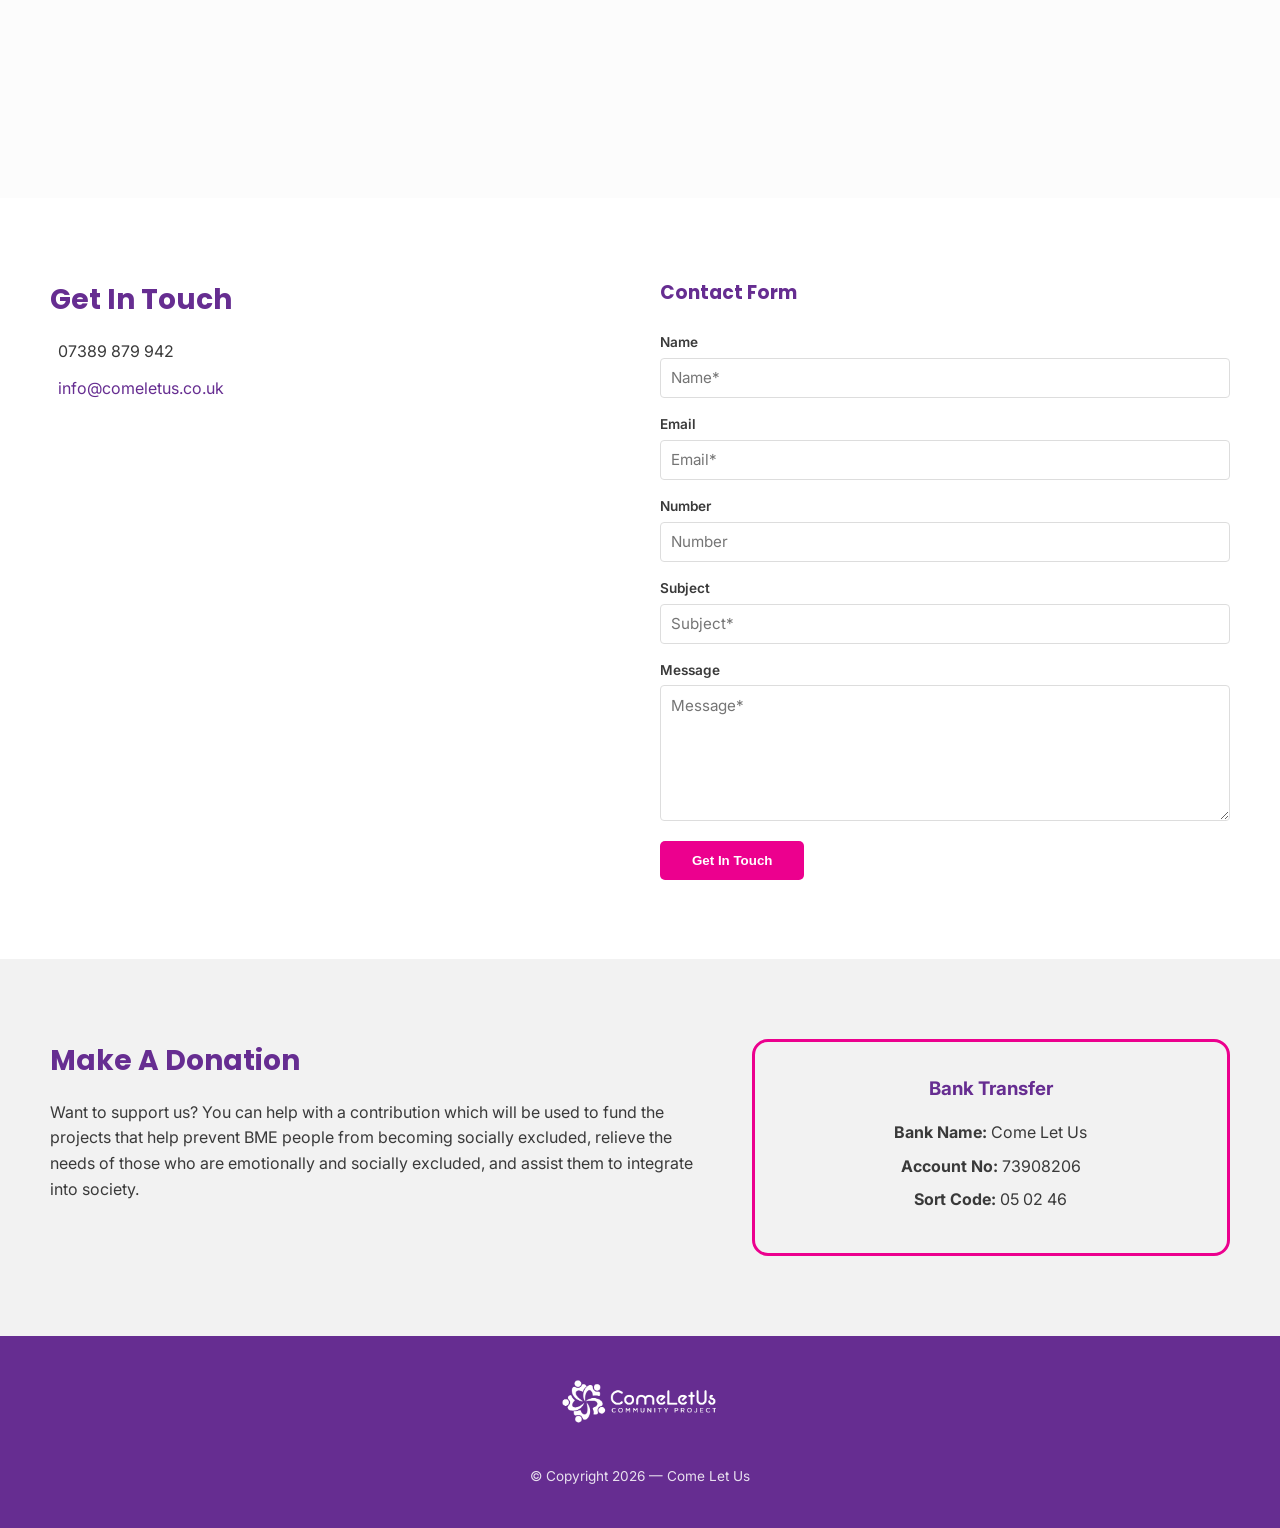
==== commit 8adabf98: "updated" ====
--- a/index.html
+++ b/index.html
@@ -5,6 +5,7 @@
   <meta charset="UTF-8">
   <meta name="viewport" content="width=device-width, initial-scale=1.0">
   <title>Come Let Us | Preventing BME People From Becoming Socially Excluded</title>
+  <link rel="icon" type="image/png" href="images/favicon.png">
   <link rel="stylesheet" href="styles.css">
   <link rel="preconnect" href="https://fonts.googleapis.com">
   <link rel="preconnect" href="https://fonts.gstatic.com" crossorigin>
@@ -259,7 +260,7 @@
           <p><i class="ph ph-phone"></i> 07389 879 942</p>
           <p><i class="ph ph-envelope"></i> <a href="mailto:info@comeletus.co.uk">info@comeletus.co.uk</a></p>
         </div>
-        <form class="contact-form" id="contactForm">
+        <form class="contact-form" id="contactForm" action="https://formspree.io/f/mrewkarl" method="POST">
           <h3>Contact Form</h3>
 
           <label for="name">Name</label>
--- a/styles.css
+++ b/styles.css
@@ -1,6 +1,3 @@
-/* ============================================
-   DESIGN TOKENS
-   ============================================ */
 :root {
   --primary-blue: #0bb2d3;
   --accent-green: #00d084;
@@ -207,9 +204,6 @@
   scroll-margin-top: var(--header-height);
 }
 
-/* ============================================
-   SCROLL REVEAL ANIMATIONS
-   ============================================ */
 .reveal-on-scroll {
   opacity: 1;
   transform: translateY(0);
@@ -429,9 +423,6 @@
   margin-bottom: 0.5rem;
 }
 
-/* ============================================
-   GALLERY + FLYERS
-   ============================================ */
 .gallery-section {
   background-color: var(--brand-pink);
   color: #ffffff;
@@ -505,8 +496,8 @@
 @media (min-width: 768px) {
   .gallery-strip {
     flex-direction: row;
-    gap: 20px;          /* Restored a nice spacing between your cards */
-    overflow-x: auto;   /* Allows smooth horizontal track scrolling */
+    gap: 20px;         
+    overflow-x: auto;   
     scroll-behavior: smooth;
     width: 100%;
     padding: 20px 0;
@@ -800,9 +791,9 @@
   color: var(--primary-blue);
 }
 
-/* ============================================
-   VIDEOS
-   ============================================ */
+.videos-section {
+  background-color: rgb(252, 252, 252);
+}
 .videos-section h2 {
   text-align: center;
 }
